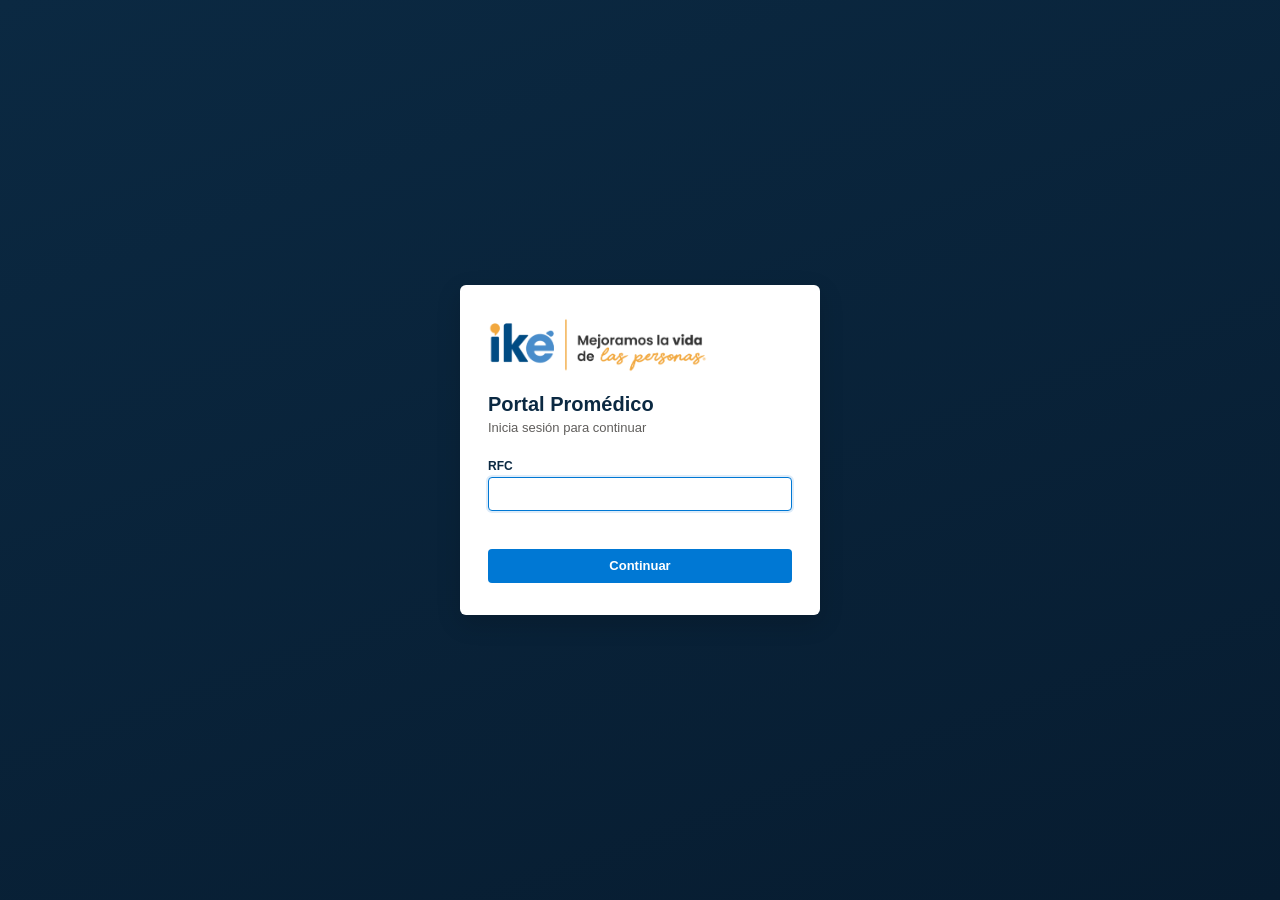
==== frontend/index.html @ 00277cbf "Merge remote-tracking branch 'origin/cuentas-color' into dir-medicos # Conflicts: #	app/main.py" ====
<!DOCTYPE html>
<html lang="es">
<head>
<meta charset="UTF-8">
<meta name="viewport" content="width=device-width, initial-scale=1.0">
<title>Portal Promédico</title>
<link rel="icon" type="image/png" href="img/favicon.png">
<!-- Font Awesome (vía CDN, con Subresource Integrity): algunos textos que
     trae Core (ej. dbo.sp_S2_Seguimiento, apartado "Seguimiento" de
     Seguimiento de expedientes) incluyen íconos con clases como
     "far fa-address-card" -- sin esta librería esos íconos saldrían vacíos.
     Se sanitizan antes de insertarse (ver frontend/js/core/formato.js:
     sanitizarHtmlSeguimiento), así que solo se renderiza HTML de puro
     formato visual, nunca scripts ni atributos de evento. -->
<link rel="stylesheet" href="https://cdnjs.cloudflare.com/ajax/libs/font-awesome/6.5.2/css/all.min.css"
      integrity="sha512-SnH5WK+bZxgPHs44uWIX+LLJAJ9/2PkPKZ5QiAj6Ta86w+fsb2TkcmfRyVX3pBnMFcV7oQPJkl9QevSCWr3W6A=="
      crossorigin="anonymous" referrerpolicy="no-referrer">
<link rel="stylesheet" href="css/base.css">
<link rel="stylesheet" href="css/layout.css">
<link rel="stylesheet" href="css/componentes.css">
<link rel="stylesheet" href="css/directorio.css">
</head>
<body>
<!--
  Marco del portal. El contenido de cada pantalla NO vive aquí: lo pinta su
  propio módulo en js/pantallas/ (ver js/app.js). Este archivo solo tiene
  el contenedor del login, el menú lateral y la barra superior.
-->

<!-- ======================= LOGIN (lo llena js/pantallas/login.js) ======================= -->
<div id="view-login"></div>

<!-- ======================= APP ======================= -->
<div id="view-app" class="hidden">
  <div class="sidebar">
    <div class="sidebar-brand">
      <img src="img/logo-ike-blanco.png" alt="IKE" class="sidebar-logo">
      Portal Promédico<small>Panel de gestión</small>
    </div>
    <div class="nav-item" data-pantalla="expedientes">
      <svg viewBox="0 0 24 24" fill="none" stroke="currentColor" stroke-width="2" stroke-linecap="round" stroke-linejoin="round"><path d="M9 3H5a2 2 0 0 0-2 2v14a2 2 0 0 0 2 2h14a2 2 0 0 0 2-2v-4"/><path d="M9 3v6h6"/><path d="M9 3l11 11"/></svg>
      Expedientes
    </div>
    <div class="nav-item" data-pantalla="pago-anticipado">
      <svg viewBox="0 0 24 24" fill="none" stroke="currentColor" stroke-width="2" stroke-linecap="round" stroke-linejoin="round"><rect x="1" y="4" width="22" height="16" rx="2"/><line x1="1" y1="10" x2="23" y2="10"/></svg>
      Expedientes PA
    </div>
    <div class="nav-item" data-pantalla="seguimiento">
      <svg viewBox="0 0 24 24" fill="none" stroke="currentColor" stroke-width="2" stroke-linecap="round" stroke-linejoin="round"><circle cx="11" cy="11" r="7"/><path d="M21 21l-4.3-4.3"/></svg>
      Seguimiento de expedientes
    </div>
    <div class="nav-grupo" data-subitems="directorio-proveedores,directorio-proveedores-carga">
      <div class="nav-item nav-item-grupo">
        <svg viewBox="0 0 24 24" fill="none" stroke="currentColor" stroke-width="2" stroke-linecap="round" stroke-linejoin="round"><path d="M21 10c0 7-9 13-9 13s-9-6-9-13a9 9 0 0 1 18 0z"/><circle cx="12" cy="10" r="3"/></svg>
        Directorio de Proveedores
      </div>
      <div class="nav-item nav-subitem" data-pantalla="directorio-proveedores">Proveedores</div>
      <div class="nav-item nav-subitem" data-pantalla="directorio-proveedores-carga">Carga catálogo proveedores Core</div>
    </div>
    <div class="nav-item" data-pantalla="configuracion">
      <svg viewBox="0 0 24 24" fill="none" stroke="currentColor" stroke-width="2" stroke-linecap="round" stroke-linejoin="round"><circle cx="12" cy="12" r="3"/><path d="M19.4 15a1.65 1.65 0 0 0 .33 1.82l.06.06a2 2 0 1 1-2.83 2.83l-.06-.06a1.65 1.65 0 0 0-1.82-.33 1.65 1.65 0 0 0-1 1.51V21a2 2 0 0 1-4 0v-.09A1.65 1.65 0 0 0 9 19.4a1.65 1.65 0 0 0-1.82.33l-.06.06a2 2 0 1 1-2.83-2.83l.06-.06A1.65 1.65 0 0 0 4.6 15a1.65 1.65 0 0 0-1.51-1H3a2 2 0 0 1 0-4h.09A1.65 1.65 0 0 0 4.6 9a1.65 1.65 0 0 0-.33-1.82l-.06-.06A2 2 0 1 1 7.04 4.29l.06.06A1.65 1.65 0 0 0 9 4.6a1.65 1.65 0 0 0 1-1.51V3a2 2 0 0 1 4 0v.09a1.65 1.65 0 0 0 1 1.51 1.65 1.65 0 0 0 1.82-.33l.06-.06a2 2 0 1 1 2.83 2.83l-.06.06A1.65 1.65 0 0 0 19.4 9a1.65 1.65 0 0 0 1.51 1H21a2 2 0 0 1 0 4h-.09a1.65 1.65 0 0 0-1.51 1z"/></svg>
      Configuración Cuentas
    </div>
    <div class="nav-item" data-pantalla="accesos">
      <svg viewBox="0 0 24 24" fill="none" stroke="currentColor" stroke-width="2" stroke-linecap="round" stroke-linejoin="round"><path d="M16 21v-2a4 4 0 0 0-4-4H6a4 4 0 0 0-4 4v2"/><circle cx="9" cy="7" r="4"/><path d="M22 21v-2a4 4 0 0 0-3-3.87"/><path d="M16 3.13a4 4 0 0 1 0 7.75"/></svg>
      Usuarios y Accesos
    </div>
    <div class="nav-item" data-pantalla="colores-cuentas">
      <svg viewBox="0 0 24 24" fill="none" stroke="currentColor" stroke-width="2" stroke-linecap="round" stroke-linejoin="round"><path d="M12 2.7l5.7 5.7a8 8 0 1 1-11.4 0z"/></svg>
      Colores de Cuentas
    </div>
    <div class="nav-item" data-pantalla="historial-correos">
      <svg viewBox="0 0 24 24" fill="none" stroke="currentColor" stroke-width="2" stroke-linecap="round" stroke-linejoin="round"><path d="M4 4h16v16H4z"/><path d="M22 6l-10 7L2 6"/></svg>
      Historial de Correos
    </div>
    <div class="nav-spacer"></div>
    <div class="nav-user" id="nav-user"></div>
    <div class="nav-item" id="nav-salir">
      <svg viewBox="0 0 24 24" fill="none" stroke="currentColor" stroke-width="2" stroke-linecap="round" stroke-linejoin="round"><path d="M9 21H5a2 2 0 0 1-2-2V5a2 2 0 0 1 2-2h4"/><path d="M16 17l5-5-5-5"/><path d="M21 12H9"/></svg>
      Salir
    </div>
  </div>

  <div class="main">
    <div class="topbar">
      <h1 id="topbar-title">Expedientes</h1>
      <div class="crumbs" id="topbar-crumbs">Inicio &nbsp;›&nbsp; <b>Expedientes</b></div>
    </div>

    <!-- Aquí app.js monta una <div class="screen"> por cada pantalla. -->
    <div class="content" id="contenido"></div>
  </div>
</div>

<div id="toast-container"></div>
<div id="alerta-flotante-container" aria-live="polite"></div>

<script type="module" src="js/app.js"></script>
</body>
</html>
---- frontend/css/base.css ----
/* Base: variables de color, tipografía, campos, botones, toasts y utilidades.
   Lo usan todas las pantallas. */
:root{
  --navy: #0B2942;
  --navy-dark: #071C30;
  --navy-light: #14395A;
  --blue: #0078D4;
  --blue-dark: #005A9E;
  --blue-light: #DEECF9;

  --gray-bg: #F3F2F1;
  --gray-border: #E1DFDD;
  --gray-mid: #C8C6C4;

  --teal: #005E54;
  --teal-bg: #DCF4F1;

  --green: #107C10;
  --green-bg: #DFF6DD;
  --amber: #CA5010;
  --amber-bg: #FDE7D9;
  --red: #D13438;
  --red-bg: #FDE7E9;
  --purple: #5C2D91;
  --purple-bg: #EDE7F6;

  /* Semáforo del Expediente (distinto del badge de Estado) -- 4 colores
     propios para no confundirlos con los de --amber/--green de arriba. */
  --sem-verde: #107C10;
  --sem-amarillo: #F2C811;
  --sem-amarillo-bg: #FFF4CE;
  --sem-naranja: #F2641A;
  --sem-naranja-bg: #FDE7D9;
  --sem-rojo: #D13438;
  --sem-rojo-bg: #FDE7E9;

  /* Tonos suaves para distinguir secciones (encabezado y borde de tarjetas).
     Derivados de la misma paleta: azul, verde azulado, morado, ámbar, verde. */
  --tono-azul: #EEF4FB;        --tono-azul-borde: #CFE0F2;
  --tono-verdeazul: #EAF6F4;   --tono-verdeazul-borde: #C6E6E0;
  --tono-morado: #F4F0FA;      --tono-morado-borde: #DCD2EE;
  --tono-ambar: #FDF4EC;       --tono-ambar-borde: #F2D8C3;
  --tono-verde: #EDF7EC;       --tono-verde-borde: #CBE6C8;

  --white: #FFFFFF;
  --text-secondary: #605E5C;
  --radius: 6px;
  --shadow-sm: 0 1px 2px rgba(0,0,0,.08);
  --shadow-md: 0 2px 8px rgba(0,0,0,.10);
  --shadow-lg: 0 8px 24px rgba(0,0,0,.16);
}
*{box-sizing:border-box;}
body{
  margin:0;
  font-family:"Segoe UI",-apple-system,BlinkMacSystemFont,"Helvetica Neue",Arial,sans-serif;
  background:var(--gray-bg);
  color:#201F1E;
}
.hidden{display:none !important;}
.hidden-perfil{display:none !important;}

.field{margin-bottom:16px;}
.field label{display:block;font-size:12px;font-weight:600;color:var(--navy);margin-bottom:4px;}
.field input, .field select, .field textarea{
  width:100%;height:34px;border:1px solid var(--gray-mid);border-radius:4px;
  padding:0 10px;font-family:inherit;font-size:13px;background:var(--white);
}
.field textarea{height:auto;padding:8px 10px;resize:vertical;}
.field input:focus, .field select:focus, .field textarea:focus{
  outline:none;border-color:var(--blue);box-shadow:0 0 0 2px var(--blue-light);
}
.field input:disabled, .field select:disabled, .field textarea:disabled{background:var(--gray-bg);color:var(--text-secondary);cursor:not-allowed;}
.btn{
  height:34px;padding:0 16px;border:none;border-radius:4px;font-size:13px;font-weight:600;
  cursor:pointer;font-family:inherit;
}
.btn-primary{background:var(--blue);color:#fff;}
.btn-primary:hover{background:var(--blue-dark);}
.btn-primary:disabled{background:var(--gray-mid);cursor:not-allowed;}
.btn-secondary{background:var(--white);color:var(--navy);border:1px solid var(--gray-mid);}
.btn-secondary:hover{background:var(--gray-bg);}
.btn-danger{background:var(--white);color:var(--red);border:1px solid var(--red);}
.btn-danger:hover{background:var(--red-bg);}
.btn-block{width:100%;}

/* ---------- TOAST ---------- */
#toast-container{position:fixed;bottom:20px;right:20px;display:flex;flex-direction:column;gap:8px;z-index:1000;}
.toast{
  background:var(--navy);color:#fff;padding:10px 16px;border-radius:4px;font-size:13px;
  box-shadow:var(--shadow-md);min-width:220px;
}
.toast.error{background:var(--red);}
.toast.success{background:var(--green);}

/* ---------- ALERTA FLOTANTE (esquina superior derecha) ----------
   Distinta del toast: es para avisos puntuales que además llevan sonido
   (ej. "el proveedor respondió"), no para mensajes genéricos de la app. */
#alerta-flotante-container{position:fixed;top:20px;right:20px;display:flex;flex-direction:column;gap:8px;z-index:1100;max-width:460px;}
.alerta-flotante{
  display:flex;align-items:flex-start;gap:10px;background:var(--white);color:var(--navy);
  padding:12px 16px;border-radius:var(--radius);border:1px solid var(--gray-border);
  box-shadow:var(--shadow-md);font-size:13px;
  animation:alerta-flotante-entrada .25s ease-out;
  cursor:grab;touch-action:none;
}
.alerta-flotante.alerta-flotante-arrastrando{cursor:grabbing;}
.alerta-flotante a,.alerta-flotante button{cursor:pointer;}
.alerta-flotante-icono{font-size:16px;line-height:1;flex-shrink:0;}
.alerta-flotante-texto{flex:1;min-width:0;}
.alerta-flotante-link{color:var(--blue);text-decoration:none;font-weight:600;}
.alerta-flotante-link:hover{text-decoration:underline;}
.alerta-flotante-colapsar{background:none;border:none;color:inherit;font-size:12px;line-height:1;padding:2px 2px;flex-shrink:0;opacity:.7;}
.alerta-flotante-colapsar:hover{opacity:1;}
/* Contraída: se queda solo el título (primera línea del texto), oculta el
   detalle -- pensado como alternativa a moverla cuando estorbe. */
.alerta-flotante.alerta-flotante-colapsada .alerta-flotante-lista{display:none;}
.alerta-flotante.alerta-flotante-salida{animation:alerta-flotante-salida .3s ease-in forwards;}
/* Lista de expedientes acumulados (ej. "el proveedor respondió" -- se van
   agregando hasta que Cabina revisa cada uno, ver reconciliarRespuestasPendientes
   en pantallas/expedientes.js). Tabla compacta de 5 columnas (Expediente,
   Paciente, Subservicio, Entidad, Municipio) -- letra chica pero legible,
   cada dato recortado con "..." en vez de amontonarse o partirse en varias
   líneas. Máximo ~5 filas visibles, de ahí para arriba scroll dentro de la
   misma alerta en vez de que crezca sin límite. */
.alerta-flotante-lista{
  display:grid;grid-template-columns:minmax(52px,.7fr) minmax(80px,1.3fr) minmax(80px,1.2fr) minmax(62px,.9fr) minmax(62px,.9fr);
  column-gap:10px;row-gap:5px;margin:6px 0 0;padding:0;font-size:11px;max-height:170px;overflow-y:auto;
}
.alerta-flotante-fila{display:contents;}
.alerta-flotante-fila > *{overflow:hidden;text-overflow:ellipsis;white-space:nowrap;}
.alerta-flotante-detalle{color:var(--text-secondary);}
.alerta-flotante-paciente{color:var(--text-secondary);}
/* Fila de encabezados (Expediente / Paciente / Subservicio / Entidad /
   Municipio), siempre fija como primera fila -- no es un expediente, por
   eso no lleva liga ni se cuenta en el total. Fija arriba al hacer scroll
   por más de 5 pendientes -- el fondo debe repetir el de la alerta para no
   dejar ver lo que pasa debajo. */
.alerta-flotante-encabezado > *{
  font-weight:600;font-size:10px;text-transform:uppercase;letter-spacing:.02em;
  color:var(--text-secondary);border-bottom:1px solid var(--gray-border);padding-bottom:4px;
  position:sticky;top:-1px;background:var(--white);z-index:1;
}
.alerta-flotante.proveedor-respondio .alerta-flotante-encabezado > *{background:var(--sem-naranja-bg);}
/* Naranja para diferenciarla de otros tipos de alerta flotante que pueda
   haber a futuro -- ej. "el proveedor respondió un expediente". */
.alerta-flotante.proveedor-respondio{
  background:var(--sem-naranja-bg);border-color:var(--sem-naranja);border-left:4px solid var(--sem-naranja);
}
.alerta-flotante.proveedor-respondio .alerta-flotante-icono{color:var(--sem-naranja);}
@keyframes alerta-flotante-entrada{from{opacity:0;transform:translateY(-8px);}to{opacity:1;transform:translateY(0);}}
@keyframes alerta-flotante-salida{from{opacity:1;}to{opacity:0;transform:translateY(-8px);}}

.spinner-row{padding:24px;text-align:center;color:var(--text-secondary);font-size:13px;}
---- frontend/css/layout.css ----
/* Layout: pantalla de login y el marco de la app (menú lateral, barra
   superior, contenedor de pantallas). */

/* ---------- LOGIN ---------- */
#view-login{
  min-height:100vh;
  display:flex;align-items:center;justify-content:center;
  background:linear-gradient(160deg, var(--navy) 0%, var(--navy-dark) 100%);
}
.login-card{
  width:360px;background:var(--white);border-radius:var(--radius);
  box-shadow:var(--shadow-lg);padding:32px 28px;
}
/* Logo de IKE con lema (versión a color, sobre la tarjeta blanca). */
.login-logo{display:block;width:220px;max-width:100%;height:auto;margin:0 0 20px;}
.login-card h1{font-size:20px;margin:0 0 4px;color:var(--navy);}
.login-card p.subtitle{margin:0 0 24px;color:var(--text-secondary);font-size:13px;}
.password-wrap{position:relative;}
.password-wrap input{padding-right:36px;}
.password-toggle{
  position:absolute;right:5px;top:50%;transform:translateY(-50%);
  background:none;border:none;cursor:pointer;color:var(--text-secondary);
  display:flex;align-items:center;justify-content:center;width:26px;height:26px;border-radius:4px;
}
.password-toggle:hover{background:var(--gray-bg);color:var(--navy);}
.password-toggle svg{width:16px;height:16px;}
/* Liga pequeña bajo el RFC ("Cambiar RFC"). */
.login-link{font-size:12px;color:var(--blue);cursor:pointer;text-decoration:none;display:inline-block;margin-top:4px;}
.login-error{
  color:var(--red);font-size:12px;margin:-8px 0 16px;min-height:14px;
}

/* ---------- APP SHELL ---------- */
#view-app{display:flex;height:100vh;overflow:hidden;}
.sidebar{
  width:220px;flex-shrink:0;height:100vh;overflow-y:auto;
  background:linear-gradient(180deg,var(--navy) 0%, var(--navy-dark) 100%);
  color:#fff;display:flex;flex-direction:column;
}
.sidebar-brand{padding:18px 16px;font-weight:700;font-size:15px;border-bottom:1px solid rgba(255,255,255,.12);flex-shrink:0;}
.sidebar-brand small{display:block;font-weight:400;font-size:11px;opacity:.7;margin-top:2px;}
/* Marca de IKE en blanco (sobre el azul marino del menú). */
.sidebar-logo{display:block;height:32px;width:auto;margin-bottom:10px;}
.nav-item{
  display:flex;align-items:center;gap:10px;padding:12px 16px;font-size:13px;
  color:rgba(255,255,255,.85);cursor:pointer;border-left:3px solid transparent;
}
.nav-item svg{width:16px;height:16px;flex-shrink:0;opacity:.9;}
.nav-item:hover{background:rgba(255,255,255,.06);}
.nav-item.active{background:rgba(255,255,255,.10);border-left:3px solid var(--blue);color:#fff;font-weight:600;}
.nav-spacer{flex:1;}
/* Grupo del menú con sub-opciones (ej. "Directorio de Proveedores" ->
   Proveedores / Carga catálogo proveedores Core). El encabezado del grupo
   no navega a ninguna pantalla (no tiene data-pantalla) -- solo agrupa. */
.nav-item-grupo{cursor:default;opacity:.75;font-size:11.5px;text-transform:uppercase;letter-spacing:.03em;padding-bottom:6px;}
.nav-item-grupo:hover{background:transparent;}
.nav-subitem{padding-left:30px;font-size:12.5px;}
.nav-user{padding:10px 16px;font-size:11px;opacity:.75;border-top:1px solid rgba(255,255,255,.12);flex-shrink:0;}

.main{flex:1;display:flex;flex-direction:column;min-width:0;background:var(--gray-bg);height:100vh;overflow:hidden;}
.topbar{
  height:56px;background:var(--white);border-bottom:1px solid var(--gray-border);
  display:flex;align-items:center;justify-content:space-between;padding:0 20px;flex-shrink:0;
}
.topbar h1{font-size:16px;font-weight:600;margin:0;color:var(--navy);}
.crumbs{font-size:12px;color:var(--text-secondary);}
.crumbs b{color:var(--navy);}
.content{padding:20px;overflow-y:auto;flex:1;min-height:0;}
.screen{display:none;}
.screen.active{display:block;}

@media (max-width:720px){
  #view-app{flex-direction:column;height:auto;min-height:100vh;overflow:visible;}
  .sidebar{width:100%;height:auto;flex-direction:row;align-items:center;overflow-x:auto;overflow-y:visible;}
  .sidebar-brand{flex-shrink:0;border-bottom:none;border-right:1px solid rgba(255,255,255,.12);white-space:nowrap;}
  .nav-item{flex-shrink:0;border-left:none;border-bottom:3px solid transparent;}
  .nav-item.active{border-left:none;border-bottom:3px solid var(--blue);}
  .nav-spacer{display:none;}
  .nav-user{display:none;}
  .main{height:auto;overflow:visible;}
  .content{overflow-y:visible;}
}
---- frontend/css/componentes.css ----
/* Componentes reutilizables: tarjetas, KPIs, filtros, multiselect,
   tablas, paginador, badges, modales y elementos de las pantallas. */

/* ---------- CARDS / KPIs ---------- */
.card{
  background:var(--white);border:1px solid var(--gray-border);border-radius:var(--radius);
  box-shadow:var(--shadow-sm);margin-bottom:16px;
}
.card-header{
  padding:14px 18px;border-bottom:1px solid var(--tono-azul-borde);display:flex;justify-content:space-between;align-items:center;gap:12px;
  /* Encabezado con tono suave para que cada sección se distinga del fondo.
     Por default azul; cada tarjeta puede elegir otro con .tono-* (abajo). */
  background:var(--tono-azul);border-radius:var(--radius) var(--radius) 0 0;
}
.card-header h2{font-size:14px;margin:0;font-weight:600;color:var(--navy);}
.card-body{padding:16px 18px;}

/* Tono de cada tarjeta: colorea su borde y su encabezado. En pantallas con
   dos tarjetas se alternan azul (formularios/filtros) y verde azulado
   (resultados/listas); en Seguimiento cada sección lleva el suyo. */
.card.tono-azul{border-color:var(--tono-azul-borde);}
.card.tono-azul > .card-header{background:var(--tono-azul);border-bottom-color:var(--tono-azul-borde);}
.card.tono-verdeazul{border-color:var(--tono-verdeazul-borde);}
.card.tono-verdeazul > .card-header{background:var(--tono-verdeazul);border-bottom-color:var(--tono-verdeazul-borde);}
.card.tono-morado{border-color:var(--tono-morado-borde);}
.card.tono-morado > .card-header{background:var(--tono-morado);border-bottom-color:var(--tono-morado-borde);}
.card.tono-ambar{border-color:var(--tono-ambar-borde);}
.card.tono-ambar > .card-header{background:var(--tono-ambar);border-bottom-color:var(--tono-ambar-borde);}
.card.tono-verde{border-color:var(--tono-verde-borde);}
.card.tono-verde > .card-header{background:var(--tono-verde);border-bottom-color:var(--tono-verde-borde);}
/* Cuerpo de la tarjeta con fondo azul, el mismo de los renglones alternos
   de la tabla (ej. "Información General" en Seguimiento). */
.card.fondo-azul > .card-body{background:var(--blue-light);border-radius:0 0 var(--radius) var(--radius);}

.notif-banner{
  display:flex;align-items:center;gap:10px;background:var(--amber-bg);color:var(--amber);
  border:1px solid var(--amber);border-radius:var(--radius);padding:10px 14px;margin-bottom:16px;font-size:13px;
}
.notif-banner svg{width:18px;height:18px;flex-shrink:0;}
.notif-banner.notif-success{background:var(--green-bg);color:var(--green);border-color:var(--green);font-weight:600;}
.notif-close{
  margin-left:auto;background:none;border:none;color:var(--amber);cursor:pointer;font-size:14px;font-weight:700;
}

.kpi-row{display:grid;grid-template-columns:repeat(auto-fit, minmax(200px, 1fr));gap:14px;margin-bottom:20px;}
.kpi-card{
  background:var(--white);border:1px solid var(--gray-border);border-radius:10px;
  padding:16px;box-shadow:var(--shadow-sm);display:flex;align-items:center;gap:14px;
  transition:box-shadow .15s ease, transform .15s ease;
}
.kpi-card:hover{box-shadow:var(--shadow-md);transform:translateY(-1px);}
.kpi-card.kpi-clickable{cursor:pointer;}
.kpi-card.kpi-clickable.kpi-activo{border-color:var(--blue);box-shadow:0 0 0 2px var(--blue-light);}
.kpi-icon{
  width:44px;height:44px;border-radius:10px;flex-shrink:0;
  display:flex;align-items:center;justify-content:center;
}
.kpi-icon svg{width:22px;height:22px;}
.kpi-total .kpi-icon{background:var(--blue-light);color:var(--blue-dark);}
.kpi-proceso .kpi-icon{background:var(--amber-bg);color:var(--amber);}
.kpi-seguimiento .kpi-icon{background:var(--purple-bg);color:var(--purple);}
.kpi-cita .kpi-icon{background:var(--teal-bg);color:var(--teal);}
/* "Seguimiento de Cita" se ve igual sin importar el perfil: mismo color y
   mismo ícono de calendario que la tarjeta de Cabina (ver aplicarEtiquetasKPI). */
.kpi-card.kpi-estilo-cita .kpi-icon{background:var(--teal-bg);color:var(--teal);}
.kpi-info{min-width:0;}
.kpi-value{font-size:24px;font-weight:700;color:var(--navy);line-height:1.15;}
.kpi-label{font-size:11.5px;color:var(--text-secondary);margin-top:2px;white-space:nowrap;overflow:hidden;text-overflow:ellipsis;}

@media (max-width:480px){ .kpi-row{grid-template-columns:1fr;} }

/* ---------- FILTERS ---------- */
.filters-grid{display:grid;grid-template-columns:repeat(auto-fit, minmax(150px, 1fr));gap:12px;align-items:end;}
.filters-actions{display:flex;gap:8px;margin-top:12px;}
.field-wide{grid-column:span 2;min-width:320px;}
@media (max-width:480px){ .field-wide{min-width:0;grid-column:1 / -1;} }

/* ---------- DROPDOWN MULTISELECT (Cuenta) ---------- */
.ms-dropdown{position:relative;}
.ms-toggle{
  width:100%;height:34px;border:1px solid var(--gray-mid);border-radius:4px;
  background:var(--white);padding:0 10px;font-family:inherit;font-size:13px;color:#201F1E;
  display:flex;align-items:center;justify-content:space-between;gap:8px;cursor:pointer;text-align:left;
}
.ms-toggle:hover{border-color:var(--gray-border);}
.ms-toggle.open{border-color:var(--blue);box-shadow:0 0 0 2px var(--blue-light);}
.ms-toggle span{overflow:hidden;text-overflow:ellipsis;white-space:nowrap;}
.ms-chevron{width:12px;height:12px;flex-shrink:0;color:var(--text-secondary);transition:transform .15s ease;}
.ms-toggle.open .ms-chevron{transform:rotate(180deg);}
.ms-panel{
  position:absolute;top:38px;left:0;right:0;background:var(--white);
  border:1px solid var(--gray-mid);border-radius:4px;box-shadow:var(--shadow-md);
  z-index:20;overflow:hidden;
}
.ms-search{padding:8px;border-bottom:1px solid var(--gray-border);}
.ms-search input{
  width:100%;height:30px;border:1px solid var(--gray-mid);border-radius:4px;
  padding:0 8px;font-family:inherit;font-size:12.5px;
}
.ms-actions{display:flex;justify-content:space-between;padding:6px 10px;border-bottom:1px solid var(--gray-border);}
.ms-link{background:none;border:none;color:var(--blue);font-size:11.5px;font-weight:600;cursor:pointer;padding:2px;}
.ms-link:hover{text-decoration:underline;}
.ms-options{max-height:180px;overflow-y:auto;}
.ms-option{
  display:flex;align-items:center;gap:8px;padding:7px 10px;font-size:12.5px;cursor:pointer;
}
.ms-option:hover{background:var(--blue-light);}
.ms-option input[type="checkbox"]{
  width:14px;height:14px;min-height:14px;padding:0;margin:0;flex-shrink:0;
  border:1px solid var(--gray-mid);border-radius:3px;accent-color:var(--blue);
}
.ms-option span{overflow:hidden;text-overflow:ellipsis;white-space:nowrap;}
.ms-empty{padding:14px;text-align:center;color:var(--text-secondary);font-size:12.5px;}

/* ---------- TABLE ---------- */
.table-wrap{overflow-x:auto;}
/* .table-wrap ya es, sin querer, un contenedor con scroll vertical propio:
   con overflow-x:auto y overflow-y en su default (visible), el navegador
   calcula overflow-y como "auto" también (regla del spec de CSS) -- por
   eso el encabezado "sticky" se anclaba a esa caja invisible y nunca se
   veía fijo contra .content. Aquí se vuelve explícito (altura acotada +
   scroll propio), así el encabezado sí tiene contra qué pegarse. */
.table-wrap-listado{max-height:60vh;overflow-y:auto;}
table{width:100%;border-collapse:collapse;font-size:12.5px;}
thead th{
  text-align:left;padding:10px 12px;background:var(--gray-bg);color:var(--navy);
  font-weight:600;border-bottom:1px solid var(--gray-border);white-space:nowrap;
}
tbody td{padding:9px 12px;border-bottom:1px solid var(--gray-border);white-space:nowrap;}
tbody tr:hover{background:#FAFAFA;}
.link-expediente{color:var(--blue);text-decoration:none;font-weight:600;}
.link-expediente:hover{text-decoration:underline;}
.muted{color:var(--text-secondary);}
.empty{text-align:center;color:var(--text-secondary);padding:24px !important;}
.dot{display:inline-block;width:8px;height:8px;border-radius:50%;margin-right:6px;}

/* Encabezado fijo al hacer scroll vertical (el contenedor que realmente
   scrollea es .content, no la ventana -- position:sticky se ancla solo a
   eso). z-index por encima de las filas del cuerpo (incluidas las columnas
   fijas de abajo) para que el encabezado nunca quede debajo. */
.tabla-expedientes{table-layout:fixed;}
/* Anchos fijos (ver COLUMNAS en tabla-expedientes.js): lo que no cabe se corta con "…". */
.tabla-expedientes th,
.tabla-expedientes td{overflow:hidden;text-overflow:ellipsis;}
.tabla-expedientes thead th{position:sticky;top:0;z-index:3;}

/* Franjas alternadas (zebra) en renglones pares -- azul pastel del mismo
   sistema de color (--blue-light, el de los focus rings/KPIs), tenue a
   propósito para no afectar la lectura. El hover (abajo y arriba) debe
   seguir ganándole a la franja, por eso este bloque va ANTES de los
   .col-frozen con hover -- en un empate de especificidad gana el último
   en el archivo. */
.tabla-expedientes tbody tr:nth-child(even){background:var(--blue-light);}
.tabla-expedientes tbody tr:hover{background:#FAFAFA;}

/* Columnas fijas al hacer scroll horizontal (Fecha Apertura, Expediente, Cuenta, Servicio, Subservicio) */
.tabla-expedientes th.col-frozen,
.tabla-expedientes td.col-frozen{position:sticky;z-index:1;background:var(--white);}
.tabla-expedientes thead th.col-frozen{background:var(--gray-bg);z-index:4;}
.tabla-expedientes tbody tr:nth-child(even) td.col-frozen{background:var(--blue-light);}
.tabla-expedientes tbody tr:hover td.col-frozen{background:#FAFAFA;}
.tabla-expedientes .col-frozen-last{border-right:2px solid var(--gray-border);}

/* Paginador */
.pager{display:flex;align-items:center;justify-content:space-between;padding:12px 16px;gap:12px;flex-wrap:wrap;}
.pager-info{font-size:12px;color:var(--text-secondary);}
.pager-controls{display:flex;align-items:center;gap:10px;}
.pager-controls .pager-page{font-size:12.5px;color:var(--navy);font-weight:600;}
.pager-controls button:disabled{opacity:.5;cursor:not-allowed;}
/* Ventana de hasta 3 números de página (ver ventanaDePaginas en
   componentes/paginador.js) para saltar directo a una página cercana,
   además del texto "Página X de Y" y Anterior/Siguiente de siempre. */
.pager-numeros{display:flex;gap:4px;}
.pager-numero{
  min-width:28px;height:28px;padding:0 6px;border-radius:var(--radius);border:1px solid var(--gray-border);
  background:var(--white);color:var(--blue);font-size:12.5px;font-weight:600;cursor:pointer;
}
.pager-numero:hover{border-color:var(--blue);}
.pager-numero.activo{background:var(--blue);border-color:var(--blue);color:var(--white);cursor:default;}

.badge{
  display:inline-block;padding:2px 10px;border-radius:10px;font-size:11px;font-weight:600;
}
.badge.pendiente{background:var(--amber-bg);color:var(--amber);}
.badge.espera{background:var(--teal-bg);color:var(--teal);}
.badge.seguimiento{background:var(--blue-light);color:var(--blue-dark);}
.badge.programado{background:var(--purple-bg);color:var(--purple);}
.badge.perfil-1{background:var(--purple-bg);color:var(--purple);}
.badge.perfil-2{background:var(--blue-light);color:var(--blue-dark);}
.badge.perfil-3{background:var(--teal-bg);color:var(--teal);}
.badge.activo{background:var(--green-bg);color:var(--green);}
.badge.inactivo{background:var(--red-bg);color:var(--red);}

/* Semáforo del Expediente (columna "⏱" de la tabla) -- distinto del badge
   de Estado. Un punto de color; el significado completo va en
   .semaforo-leyenda, no en cada celda. */
.semaforo-punto{
  display:inline-block;width:12px;height:12px;border-radius:50%;
  background:var(--gray-mid);
}
.semaforo-punto.verde{background:var(--sem-verde);}
.semaforo-punto.amarillo{background:var(--sem-amarillo);}
.semaforo-punto.naranja{background:var(--sem-naranja);}
.semaforo-punto.rojo{background:var(--sem-rojo);}

/* Leyenda del semáforo: plegable (<details>) con una fila por tipo de
   tiempo y una columna por color -- así el mismo color queda alineado en
   las tres filas. */
.semaforo-panel{
  padding:10px 18px 12px;background:var(--gray-bg);
  border-bottom:1px solid var(--gray-border);font-size:12px;color:var(--text-secondary);
}
/* Barra de contadores/filtro por color */
.semaforo-filtro{display:flex;flex-wrap:wrap;align-items:center;gap:8px;margin-bottom:10px;}
.semaforo-filtro-titulo{font-weight:600;color:var(--navy);font-size:12.5px;margin-right:4px;}
.semaforo-btn{
  display:inline-flex;align-items:center;gap:7px;height:28px;padding:0 12px;cursor:pointer;
  background:var(--white);border:1px solid var(--gray-border);border-radius:14px;
  color:var(--navy);font-family:inherit;font-size:12px;font-weight:600;
}
.semaforo-btn b{
  min-width:20px;padding:1px 6px;border-radius:9px;background:var(--gray-bg);
  color:var(--navy);font-size:11.5px;text-align:center;
}
.semaforo-btn .semaforo-punto{width:10px;height:10px;}
.semaforo-btn:hover{border-color:var(--blue);}
.semaforo-btn.activo{border-color:var(--blue);background:var(--blue-light);box-shadow:0 0 0 2px var(--blue-light);}
.semaforo-btn.activo b{background:var(--white);}
.btn-link-semaforo{
  background:none;border:none;color:var(--blue);font-family:inherit;font-size:12px;
  font-weight:600;cursor:pointer;padding:2px 4px;
}
.btn-link-semaforo:hover{text-decoration:underline;}
/* Celda de la tabla: punto + tiempo transcurrido */
.semaforo-celda{display:inline-flex;align-items:center;gap:7px;}
.semaforo-tiempo{font-size:11.5px;color:var(--text-secondary);}
.semaforo-leyenda{margin:0;padding:0;}
.semaforo-leyenda > summary{
  cursor:pointer;font-weight:600;color:var(--navy);font-size:12.5px;
  list-style:none;display:flex;align-items:center;gap:8px;user-select:none;
}
.semaforo-leyenda > summary::-webkit-details-marker{display:none;}
.semaforo-leyenda > summary::after{
  content:"";width:7px;height:7px;margin-left:2px;
  border-right:2px solid var(--text-secondary);border-bottom:2px solid var(--text-secondary);
  transform:rotate(45deg) translateY(-2px);transition:transform .15s ease;
}
.semaforo-leyenda[open] > summary::after{transform:rotate(-135deg) translateY(-1px);}
.semaforo-grid{
  display:grid;grid-template-columns:170px repeat(4,max-content);
  gap:8px 14px;align-items:center;margin-top:10px;
}
/* Agrupa las filas "sin escalar" para poder ocultarlas por perfil sin romper la cuadrícula. */
.semaforo-fila{display:contents;}
.semaforo-grupo{display:flex;flex-direction:column;line-height:1.25;}
.semaforo-grupo strong{color:var(--navy);font-weight:600;font-size:12px;}
.semaforo-grupo span{font-size:11px;}
.semaforo-chip{
  display:inline-flex;align-items:center;gap:7px;height:26px;padding:0 10px;
  background:var(--white);border:1px solid var(--gray-border);border-radius:13px;
  color:var(--navy);font-weight:600;font-size:11.5px;white-space:nowrap;width:fit-content;
}
.semaforo-chip .semaforo-punto{width:10px;height:10px;flex-shrink:0;}
@media (max-width:900px){
  .semaforo-grid{grid-template-columns:repeat(2,max-content);}
  .semaforo-grupo{grid-column:1 / -1;margin-top:6px;}
  .semaforo-vacio{display:none;}
}

/* ---------- SEGUIMIENTO ---------- */
.info-grid{display:grid;grid-template-columns:repeat(3,1fr);gap:14px;}
.info-item label{display:block;font-size:11px;color:var(--text-secondary);margin-bottom:3px;}
.info-item .value{font-size:13px;font-weight:600;color:var(--navy);}
.char-counter{font-size:11px;color:var(--text-secondary);text-align:right;margin-top:4px;}
.char-counter.limit{color:var(--red);font-weight:600;}
/* Casilla con tono según su estado (ej. "¿Es un expediente de pago
   anticipado?"): sin marcar en morado (como "Comentarios del Coordinador")
   y marcada en verde azulado (como "Comentarios del Proveedor"). Se colorea
   todo el renglón porque el fondo de una casilla nativa sin marcar no se
   puede pintar. */
.field label.casilla-tono{
  display:inline-flex;align-items:center;gap:8px;margin:0;padding:8px 12px;
  font-size:13px;font-weight:normal;color:var(--navy);cursor:pointer;
  background:var(--tono-morado);border:1px solid var(--tono-morado-borde);border-radius:var(--radius);
  transition:background-color .15s ease, border-color .15s ease;
}
.field label.casilla-tono:has(input:checked){background:var(--tono-verdeazul);border-color:var(--tono-verdeazul-borde);}
.field label.casilla-tono:has(input:disabled){cursor:default;}
.field label.casilla-tono input{width:auto;height:auto;margin:0;accent-color:var(--teal);}
.field label.casilla-tono + .hint{margin-top:6px;}
.actions-row{display:flex;justify-content:flex-end;gap:8px;margin-top:16px;}
.actions-row.between{justify-content:space-between;}
.estatus-row{display:flex;align-items:end;gap:10px;}
.estatus-row .field{flex:1;margin-bottom:0;}
/* Campo corto (ej. número de expediente de 10 dígitos): no se estira a todo
   el renglón, solo el ancho de su contenido. */
.estatus-row .field.field-compacto{flex:0 0 auto;}
.field.field-compacto input{width:calc(10ch + 48px);font-variant-numeric:tabular-nums;}
.hint{font-size:11px;color:var(--text-secondary);margin-top:6px;}

/* ---------- CONFIGURACION CUENTAS ---------- */
.autocomplete{position:relative;}
.suggestions{
  position:absolute;top:38px;left:0;right:0;background:var(--white);
  border:1px solid var(--gray-mid);border-radius:4px;box-shadow:var(--shadow-md);
  max-height:180px;overflow-y:auto;z-index:20;
}
.suggestions div{padding:8px 10px;font-size:12.5px;cursor:pointer;}
.suggestions div:hover{background:var(--blue-light);}
.suggestions .empty-suggestion{color:var(--text-secondary);cursor:default;}
.suggestions .empty-suggestion:hover{background:none;}

.mini-table{width:100%;border-collapse:collapse;font-size:12.5px;}
.mini-table thead th{text-align:left;padding:8px 10px;background:var(--gray-bg);color:var(--navy);border-bottom:1px solid var(--gray-border);}
.mini-table tbody td{padding:8px 10px;border-bottom:1px solid var(--gray-border);}
/* Franjas alternadas (zebra) en el apartado "Seguimiento" (historial de
   Core/SISE), mismo color/criterio que .tabla-expedientes (renglones
   pares con --blue-light) -- va ANTES del hover para que este último
   siga ganando (igual que en .tabla-expedientes). Solo esta tabla, no
   todo .mini-table (historial de correos, etc. no lo pidieron). */
#sg-historial-sise-tabla tbody tr:nth-child(even){background:var(--blue-light);}
.mini-table tbody tr:hover{background:#FAFAFA;}
.mini-empty{padding:20px;text-align:center;color:var(--text-secondary);}

/* Apartado "Seguimiento" (historial de Core/SISE): letra y espaciado más
   compactos -- Core manda encabezados e íconos dentro de las celdas y con
   el tamaño normal de .mini-table cada registro ocupaba demasiado alto.
   La caja muestra 15 registros (el alto exacto lo fija
   ajustarAltoHistorialSise, que mide las filas porque son de alto
   variable) y del 16 en adelante se llega con la barra lateral; a lo ancho
   hereda el overflow-x:auto de .table-wrap. El encabezado va fijo contra
   esta misma caja para no perder los títulos al hacer scroll. */
.sg-historial-wrap{overflow-y:auto;}
.sg-historial-tabla{font-size:11.5px;}
.sg-historial-tabla thead th{padding:6px 8px;position:sticky;top:0;z-index:2;}
.sg-historial-tabla tbody td{padding:6px 8px;vertical-align:top;}
/* Los encabezados y párrafos que Core manda como formato (ver
   sanitizarHtmlSeguimiento) llegan con el tamaño y los márgenes por
   defecto del navegador: se igualan a los de la tabla para que el renglón
   no crezca de más. */
.sg-historial-tabla :is(h1,h2,h3,h4,h5,h6){font-size:12px;margin:0;}
.sg-historial-tabla p{margin:0;}

.comentario-item{
  border:1px solid var(--gray-border);border-radius:6px;padding:12px 14px;margin-bottom:10px;background:var(--gray-bg);
}
.comentario-item:last-child{margin-bottom:0;}
.comentario-meta{display:flex;justify-content:space-between;font-size:11px;color:var(--text-secondary);margin-bottom:6px;font-weight:600;}
.comentario-texto{font-size:13px;color:#201F1E;white-space:pre-wrap;}
.cuenta-chip{
  display:inline-flex;align-items:center;justify-content:center;min-width:26px;height:22px;padding:0 6px;
  border-radius:11px;background:var(--blue-light);color:var(--blue-dark);font-size:11px;font-weight:700;
  margin-right:8px;flex-shrink:0;
}
.icon-btn{
  background:none;border:none;cursor:pointer;color:var(--red);
  display:inline-flex;align-items:center;justify-content:center;width:28px;height:28px;border-radius:4px;
}
.icon-btn svg{width:15px;height:15px;}
.icon-btn:hover{background:var(--red-bg);}

.row-action-btn{
  background:none;border:1px solid var(--gray-mid);cursor:pointer;border-radius:4px;
  display:inline-flex;align-items:center;gap:5px;padding:5px 9px;font-size:12px;font-family:inherit;font-weight:600;
  color:var(--navy);white-space:nowrap;
}
.row-action-btn svg{width:13px;height:13px;flex-shrink:0;}
.row-action-btn.accion-reset{color:var(--blue-dark);border-color:var(--blue-light);}
.row-action-btn.accion-reset:hover{background:var(--blue-light);}
.row-action-btn.accion-eliminar{color:var(--red);border-color:var(--red-bg);}
.row-action-btn.accion-eliminar:hover{background:var(--red-bg);}

@media (max-width:640px){
  .mini-table thead{display:none;}
  .mini-table, .mini-table tbody, .mini-table tr, .mini-table td{display:block;width:100%;}
  .mini-table tr{border:1px solid var(--gray-border);border-radius:8px;padding:10px 12px;margin-bottom:10px;background:var(--white);}
  .mini-table td:not(.mini-empty){border-bottom:none;padding:4px 0;display:flex;align-items:center;justify-content:space-between;gap:10px;}
  .mini-table td[data-label]::before{content:attr(data-label);font-size:11px;font-weight:600;color:var(--text-secondary);}
  .mini-table td[data-label="#"]{display:none;}
  .mini-table tr:has(.mini-empty){border:none;padding:0;}
}

/* ---------- MODAL CORTE ---------- */
.modal-overlay{
  position:fixed;inset:0;background:rgba(11,41,66,.55);
  display:flex;align-items:center;justify-content:center;z-index:200;
}
.modal-card{
  background:var(--white);border-radius:var(--radius);box-shadow:var(--shadow-lg);
  width:640px;max-width:92vw;max-height:86vh;display:flex;flex-direction:column;
}
.modal-header{display:flex;align-items:center;justify-content:space-between;padding:16px 20px;border-bottom:1px solid var(--tono-azul-borde);flex-shrink:0;background:var(--tono-azul);border-radius:var(--radius) var(--radius) 0 0;}
.modal-header h3{margin:0;font-size:16px;color:var(--navy);}
.modal-close{background:none;border:none;font-size:22px;line-height:1;cursor:pointer;color:var(--text-secondary);padding:0 4px;}
.modal-close:hover{color:var(--navy);}
.modal-body{padding:16px 20px;overflow-y:auto;}
.modal-body p{margin:0 0 12px;font-size:13px;color:var(--text-secondary);}
.modal-footer{display:flex;justify-content:flex-end;gap:8px;padding:14px 20px;border-top:1px solid var(--gray-border);flex-shrink:0;}
.mini-table-corte{width:100%;border-collapse:collapse;font-size:12px;}
.mini-table-corte th{background:var(--gray-bg);text-align:left;padding:6px 8px;position:sticky;top:0;}
.mini-table-corte td{padding:6px 8px;border-bottom:1px solid var(--gray-border);}

/* ---------- COLORES DE CUENTAS (renglón de Expedientes y módulo del Administrador) ---------- */
/* Paleta pastel (las claves las valida el servidor: app/schemas/cuenta_etiqueta.py).
   --cta-bg = tinte del renglón, --cta-fuerte = borde/acento, --cta-texto = texto del prefijo. */
.cta-rosa{--cta-bg:#FDE9F1;--cta-fuerte:#D6457F;--cta-texto:#8C1D4F;}
.cta-fucsia{--cta-bg:#F9E6F5;--cta-fuerte:#B5379E;--cta-texto:#6E1E60;}
.cta-morado{--cta-bg:#EEE8FA;--cta-fuerte:#7253C2;--cta-texto:#43288A;}
.cta-azul{--cta-bg:#E4EEFC;--cta-fuerte:#2F7DD1;--cta-texto:#174E8C;}
.cta-celeste{--cta-bg:#E1F4FA;--cta-fuerte:#1C93B8;--cta-texto:#0B5A73;}
.cta-turquesa{--cta-bg:#DFF5F0;--cta-fuerte:#1E9885;--cta-texto:#0B5E52;}
.cta-verde{--cta-bg:#E8F5E3;--cta-fuerte:#4A9A3C;--cta-texto:#285B1E;}
.cta-arena{--cta-bg:#F6EEE0;--cta-fuerte:#A8803A;--cta-texto:#6B4F17;}
.cta-gris{--cta-bg:#ECEBEA;--cta-fuerte:#6B6A68;--cta-texto:#3F3E3D;}

/* Va DESPUÉS de las reglas de franjas y columnas fijas de .tabla-expedientes
   (misma especificidad: gana el último) para que el color se vea también en
   las columnas fijas y en los renglones pares. */
.tabla-expedientes tbody tr.fila-cta td,
.tabla-expedientes tbody tr.fila-cta td.col-frozen,
.tabla-expedientes tbody tr.fila-cta:nth-child(even) td.col-frozen{background:var(--cta-bg);}
.tabla-expedientes tbody tr.fila-cta,
.tabla-expedientes tbody tr.fila-cta:nth-child(even){background:var(--cta-bg);}
.tabla-expedientes tbody tr.fila-cta:hover{background:color-mix(in srgb, var(--cta-bg) 88%, #000 6%);}
.tabla-expedientes tbody tr.fila-cta:hover td,
.tabla-expedientes tbody tr.fila-cta:hover td.col-frozen{background:color-mix(in srgb, var(--cta-bg) 88%, #000 6%);}
/* Acento a la izquierda: con el tinte tan tenue, esta barra ayuda a verlo de lejos. */
.tabla-expedientes tbody tr.fila-cta td:first-child{box-shadow:inset 4px 0 0 var(--cta-fuerte);}

.cta-chip{
  display:inline-block;padding:1px 8px;border-radius:9px;font-size:11px;font-weight:700;
  background:rgba(255,255,255,.8);border:1px solid var(--cta-fuerte);color:var(--cta-texto);
  line-height:1.5;white-space:nowrap;
}
.cta-celda{display:inline-flex;align-items:center;gap:6px;max-width:216px;}
.cta-nombre{overflow:hidden;text-overflow:ellipsis;white-space:nowrap;min-width:0;}

/* Módulo del Administrador */
.cc-seleccionada{
  display:flex;align-items:center;gap:8px;flex-wrap:wrap;margin-bottom:16px;
  padding:8px 12px;background:var(--white);border:1px solid var(--gray-border);border-radius:var(--radius);font-size:13px;
}
.cc-fila{display:flex;gap:28px;flex-wrap:wrap;align-items:flex-start;}
.cc-prefijo{width:230px;max-width:100%;}
.cc-paleta{display:flex;gap:8px;flex-wrap:wrap;padding-top:2px;}
.cta-swatch{
  width:30px;height:30px;border-radius:50%;cursor:pointer;padding:0;
  background:var(--cta-bg);border:2px solid var(--cta-fuerte);
}
.cta-swatch:hover{transform:scale(1.08);}
.cta-swatch.activo{box-shadow:0 0 0 3px var(--white), 0 0 0 5px var(--cta-fuerte);}
.cc-vista-previa{display:flex;align-items:center;gap:12px;flex-wrap:wrap;margin-bottom:6px;font-size:12px;}
.cc-muestra{
  display:inline-flex;align-items:center;gap:8px;min-width:240px;padding:9px 14px;
  background:var(--cta-bg, var(--gray-bg));border:1px solid var(--gray-border);border-radius:var(--radius);
  box-shadow:inset 4px 0 0 var(--cta-fuerte, var(--gray-mid));font-size:13px;color:var(--navy);
}
.mini-table tr.fila-cta td{background:var(--cta-bg);}
.mini-table tr.fila-cta td:first-child{box-shadow:inset 4px 0 0 var(--cta-fuerte);}
---- frontend/css/directorio.css ----
/* Directorio de Proveedores (maqueta, perfil Proveedor). Estilos SOLO de esta
   pantalla: todas las clases llevan el prefijo dp- para no chocar con las
   demás (todas viven en el mismo documento). Reutiliza las tarjetas, botones,
   campos, tablas, badges, KPIs y el modal del portal; aquí solo va lo que el
   portal no tiene (cuadrículas de opciones, segmentado Lista/Mapa, agenda...).
   Colores: únicamente las variables de base.css. */

.dp-directorio{container-type:inline-size;container-name:dp;}

/* ---------- Textos ---------- */
.dp-titulo{font-size:24px;font-weight:700;line-height:1.2;color:var(--navy);margin:0 0 6px;}
.dp-titulo-hero{font-size:28px;line-height:1.15;margin-bottom:12px;}
.dp-titulo-medio{font-size:20px;margin:14px 0 8px;}
.dp-texto{margin:0;font-size:13px;line-height:1.55;color:var(--text-secondary);}
.dp-texto-hero{max-width:52ch;font-size:14px;}
.dp-nota{font-size:12px;color:var(--text-secondary);}
.dp-muted{color:var(--text-secondary);}
.dp-fuerte{font-weight:600;color:var(--navy);}
.dp-tabular{font-variant-numeric:tabular-nums;}
.dp-etiqueta{font-size:10.5px;font-weight:600;letter-spacing:.08em;text-transform:uppercase;color:var(--text-secondary);}
.dp-subtitulo{font-size:13px;font-weight:600;color:var(--navy);margin:0 0 10px;}
.dp-subtitulo-espacio{margin-top:18px;}
.dp-acciones{display:flex;gap:8px;align-items:center;flex-wrap:wrap;}

/* ---------- Botones propios ---------- */
.btn.dp-btn-ghost{background:transparent;color:var(--blue-dark);border:1px solid transparent;}
.btn.dp-btn-ghost:hover{background:var(--blue-light);}
.btn.dp-btn-claro{color:var(--white);}
.btn.dp-btn-claro:hover{background:var(--navy-light);}
.dp-directorio button:focus-visible, .dp-directorio input:focus-visible, .dp-directorio select:focus-visible,
#dp-ficha-modal button:focus-visible{outline:2px solid var(--blue);outline-offset:2px;}

/* Opción seleccionable (especialidad, estado, municipio, precio, día). */
.dp-opcion{
  appearance:none;font-family:inherit;font-size:13px;color:inherit;text-align:left;cursor:pointer;
  background:var(--white);border:1px solid var(--gray-border);border-radius:var(--radius);
  transition:background-color .12s ease, border-color .12s ease;
}
.dp-opcion:hover{background:var(--blue-light);}
.dp-opcion.dp-sel{background:var(--blue-light);border-color:var(--blue);font-weight:700;color:var(--navy);}
.dp-opcion:disabled{opacity:.45;cursor:not-allowed;}
.dp-opcion:disabled:hover{background:var(--white);}

/* ---------- Barra propia del directorio ---------- */
/* Se queda pegada arriba al hacer scroll, como el header del original. El
   scroll vive en .content, que tiene 20px de padding: con top:-20px se pega
   justo debajo de la barra del portal sin dejar un hueco por donde se vea
   pasar el contenido. En móvil (<=720px) scrollea la ventana, ahí va en 0.
   Queda por debajo de la barra de comparar (150) y del modal (200). */
.dp-barra{
  display:flex;align-items:center;justify-content:space-between;gap:12px 20px;flex-wrap:wrap;
  background:var(--white);border:1px solid var(--gray-border);border-radius:var(--radius);
  box-shadow:var(--shadow-sm);padding:10px 14px 10px 18px;margin-bottom:16px;
  position:sticky;top:-20px;z-index:30;
}
@media (max-width:720px){ .dp-barra{top:0;} }
.dp-marca{
  appearance:none;background:none;border:none;padding:4px 0;cursor:pointer;font-family:inherit;
  display:inline-flex;align-items:center;gap:8px;
  font-size:15px;font-weight:600;color:var(--navy);
}
.dp-marca svg{width:18px;height:18px;color:var(--blue);flex-shrink:0;}
.dp-marca:hover span{color:var(--blue-dark);}
.dp-barra-derecha{display:flex;align-items:center;gap:6px;flex-wrap:wrap;}
.dp-migas{font-size:12px;color:var(--text-secondary);margin-right:8px;}
.dp-barra .btn.dp-btn-ghost{padding:0 10px;}

/* ---------- Encabezado de cada sub-pantalla ---------- */
.dp-encabezado{margin:0 0 16px;}
.dp-encabezado-acciones{display:flex;justify-content:space-between;align-items:flex-end;gap:16px;flex-wrap:wrap;}
.dp-encabezado-texto{min-width:0;}
.btn.dp-volver{padding:0 10px;margin:0 0 8px -10px;}

/* ---------- Inicio ---------- */
.dp-hero{display:grid;grid-template-columns:minmax(0,1.1fr) minmax(0,1fr);gap:32px;align-items:end;padding:24px 22px;}
.dp-hero-busqueda{display:grid;gap:14px;}
.dp-campo{margin-bottom:0;}
.dp-campo-busqueda{position:relative;}
.dp-fila-busqueda{display:flex;gap:8px;}
.dp-fila-busqueda input{flex:1;min-width:0;}
.dp-sugerencias{
  position:absolute;top:100%;left:0;right:0;margin-top:4px;z-index:20;
  background:var(--white);border:1px solid var(--gray-mid);border-radius:4px;box-shadow:var(--shadow-md);
  overflow:hidden;display:grid;
}
.dp-sugerencia{
  appearance:none;border:none;border-bottom:1px solid var(--gray-border);background:var(--white);cursor:pointer;
  text-align:left;padding:9px 12px;font-family:inherit;font-size:13px;color:inherit;
  display:flex;justify-content:space-between;align-items:center;gap:12px;
}
.dp-sugerencia:last-child{border-bottom:none;}
.dp-sugerencia:hover{background:var(--blue-light);}
.dp-recientes{display:flex;gap:6px;flex-wrap:wrap;align-items:center;}
.dp-recientes .dp-etiqueta{margin-right:2px;}
.dp-chip{
  appearance:none;cursor:pointer;font-family:inherit;font-size:12px;font-weight:600;
  padding:3px 10px;border-radius:10px;border:1px solid var(--tono-azul-borde);
  background:var(--white);color:var(--blue-dark);
}
.dp-chip:hover{background:var(--blue-light);}
.dp-sync{display:flex;gap:12px;align-items:center;flex-wrap:wrap;padding-top:12px;border-top:1px solid var(--tono-azul-borde);}

.dp-grid-especialidades{display:grid;grid-template-columns:repeat(auto-fill, minmax(220px, 1fr));gap:10px;}
.dp-grid-especialidades.dp-grid-amplia{grid-template-columns:repeat(auto-fill, minmax(300px, 1fr));}
.dp-tarjeta-especialidad{display:flex;flex-direction:column;gap:6px;min-height:118px;padding:14px 16px;}
.dp-numero{font-size:11px;font-weight:600;letter-spacing:.1em;color:var(--blue-dark);}
.dp-tarjeta-nombre{font-size:16px;font-weight:700;line-height:1.2;color:var(--navy);}
.dp-tarjeta-especialidad .dp-tarjeta-nombre{margin-top:auto;}

/* ---------- Zona ---------- */
.dp-dos-columnas{display:grid;gap:16px;align-items:start;}
.dp-dos-columnas > .card{margin-bottom:0;}
.dp-zona{grid-template-columns:minmax(0,1fr) minmax(0,1.4fr);margin-bottom:16px;}
.dp-lista-opciones{display:grid;gap:6px;}
.dp-opcion-fila{display:flex;justify-content:space-between;align-items:center;gap:12px;padding:11px 14px;font-size:13.5px;}
.dp-opcion-compacta{padding:8px 12px;}
.dp-grid-municipios{display:grid;grid-template-columns:repeat(auto-fill, minmax(200px, 1fr));gap:10px;}
.dp-tarjeta-municipio{display:flex;flex-direction:column;gap:6px;min-height:84px;padding:14px 16px;}
.dp-tarjeta-municipio .dp-tarjeta-nombre{font-size:15px;}

/* ---------- Resultados ---------- */
.dp-seg{display:inline-flex;border:1px solid var(--gray-mid);border-radius:4px;overflow:hidden;background:var(--white);}
.dp-seg-opcion{
  appearance:none;border:none;background:var(--white);height:32px;padding:0 14px;cursor:pointer;
  font-family:inherit;font-size:13px;color:var(--navy);
}
.dp-seg-opcion + .dp-seg-opcion{border-left:1px solid var(--gray-mid);}
.dp-seg-opcion:hover{background:var(--gray-bg);}
.dp-seg-opcion.dp-sel{background:var(--blue-light);color:var(--blue-dark);font-weight:700;}

.dp-resultados{display:flex;flex-wrap:wrap;gap:16px;align-items:flex-start;margin-bottom:16px;}
.dp-resultados > .card{margin-bottom:0;}
.dp-filtros{flex:1 1 220px;min-width:220px;}
.dp-filtros > .card-body{display:grid;gap:18px;align-content:start;}
.dp-panel-resultados{flex:999 1 460px;min-width:0;}
.dp-panel-resultados > .card-header{flex-wrap:wrap;}
.dp-seccion{display:grid;gap:4px;}
.dp-seccion .dp-subtitulo{margin-bottom:6px;}
.dp-seccion-linea{border-top:1px solid var(--tono-azul-borde);padding-top:16px;}
/* El ghost conserva el padding del .btn: se compensa para que "Limpiar
   filtros" quede alineado con las opciones de arriba. */
.dp-filtros .btn.dp-btn-ghost{justify-self:start;padding:0 8px;margin-left:-9px;}
.dp-check{display:flex;align-items:center;gap:8px;font-size:13px;cursor:pointer;padding:3px 0;}
.dp-check input{width:16px;height:16px;margin:0;accent-color:var(--blue);cursor:pointer;flex-shrink:0;}
.dp-check-compacto{white-space:nowrap;padding:0;}

.dp-panel-resultados > .card-body{padding-top:4px;padding-bottom:8px;}
.dp-medico{
  display:flex;flex-wrap:wrap;gap:12px 20px;align-items:center;
  padding:16px 2px;border-bottom:1px solid var(--gray-border);font-size:13px;line-height:1.45;
}
.dp-medico:last-child{border-bottom:none;}
.dp-medico-principal{flex:4 1 200px;min-width:0;}
.dp-medico-nombre{display:flex;align-items:center;gap:8px;flex-wrap:wrap;margin-bottom:4px;}
.dp-medico-nombre h3{font-size:15px;font-weight:600;color:var(--navy);margin:0 4px 0 0;}
.dp-medico-consultorio{flex:3 1 170px;min-width:0;}
.dp-medico-disponibilidad{flex:2 1 150px;min-width:0;}
.dp-dato{white-space:nowrap;}
.dp-medico-acciones{flex:0 0 auto;display:flex;align-items:center;gap:14px;margin-left:auto;}

.dp-mapa{position:relative;height:560px;margin:12px 0 8px;border:1px solid var(--gray-border);border-radius:var(--radius);overflow:hidden;}
.dp-mapa-marco{position:absolute;inset:0;width:100%;height:100%;border:0;}

.dp-vacio{padding:28px 0 20px;}
.dp-vacio-titulo{margin:0 0 8px;font-size:15px;font-weight:600;color:var(--navy);}
.dp-vacio .dp-texto{max-width:56ch;margin-bottom:16px;}

/* ---------- Comparar ---------- */
/* Tablas directo dentro de la tarjeta (sin encabezado): que el thead gris
   respete las esquinas redondeadas. */
.dp-directorio .card > .table-wrap{border-radius:calc(var(--radius) - 1px);}
.dp-tabla-comparar{min-width:640px;font-size:13px;}
.dp-tabla-comparar .dp-col-criterio{width:180px;}
.dp-tabla-comparar td{white-space:normal;}

/* ---------- Métricas ---------- */
.kpi-info .dp-nota{margin-top:2px;}
.dp-metricas{grid-template-columns:minmax(0,1.3fr) minmax(0,1fr);margin-bottom:16px;}
.dp-cobertura{display:grid;gap:14px;}
.dp-cobertura-fila{display:flex;justify-content:space-between;gap:12px;font-size:13px;margin-bottom:6px;}
.dp-pista{height:12px;background:var(--gray-bg);border:1px solid var(--gray-border);border-radius:6px;overflow:hidden;}
.dp-pista-valor{height:100%;background:var(--blue);border-radius:6px;}
.dp-renglon{
  display:flex;justify-content:space-between;gap:12px;font-size:13px;padding:10px 14px;
  background:var(--white);border:1px solid var(--tono-ambar-borde);border-radius:var(--radius);
}
.dp-valor-alerta{color:var(--amber);font-weight:600;}
.hint.dp-umbral{margin-top:14px;font-size:12px;line-height:1.5;}

/* ---------- Solicitudes ---------- */
.dp-tabla-solicitudes{min-width:880px;}
.dp-tabla-solicitudes td{white-space:nowrap;}
/* En móvil el portal vuelve .mini-table tarjetas (etiqueta | valor): sin el
   ancho mínimo ni el nowrap, para que el valor no se salga de la tarjeta. */
@media (max-width:640px){
  .dp-tabla-solicitudes{min-width:0;}
  .dp-tabla-solicitudes td{white-space:normal;text-align:right;}
}
.dp-tabla-solicitudes .dp-acciones{flex-wrap:nowrap;}

/* ---------- Alta de médico ---------- */
.dp-alta{grid-template-columns:minmax(0,1.5fr) minmax(0,1fr);margin-bottom:16px;}
.dp-formulario{display:grid;gap:18px;padding:22px;}
.dp-grid-campos{display:grid;grid-template-columns:repeat(auto-fit, minmax(220px, 1fr));gap:18px;}
.dp-verificacion{
  display:flex;align-items:center;gap:14px;flex-wrap:wrap;padding:14px 0;
  border-top:1px solid var(--tono-azul-borde);border-bottom:1px solid var(--tono-azul-borde);
}
.dp-mensaje{font-size:13px;font-weight:600;}
.dp-ok{color:var(--teal);}
.dp-error{color:var(--red);}
.dp-neutro{color:var(--text-secondary);}
.dp-enviar{gap:14px;}
.dp-lateral{display:grid;gap:20px;align-content:start;padding:22px;}
.dp-lateral .dp-seccion-linea{border-top-color:var(--tono-morado-borde);}
#dp-alta-panel:empty{display:none;}
.dp-panel-cedula{background:var(--white);border:1px solid var(--tono-morado-borde);border-radius:var(--radius);padding:14px 16px;}
.dp-datos{margin:12px 0 0;display:grid;gap:10px;font-size:13px;}
.dp-datos div{display:grid;gap:2px;}
.dp-datos dt{color:var(--text-secondary);font-size:12px;}
.dp-datos dd{margin:0;font-weight:600;color:var(--navy);}
.dp-documentos{margin:0;padding-left:18px;font-size:13px;line-height:1.7;color:var(--text-secondary);}
.dp-confirmacion{max-width:720px;}
.dp-confirmacion .card-body{padding:24px 22px;}
.dp-confirmacion .dp-texto{margin-bottom:18px;}

/* ---------- Ficha / agenda (modal del portal) ---------- */
#dp-ficha-modal .modal-body p.dp-ficha-sub{margin:8px 0 14px;font-size:13px;color:var(--text-secondary);}
.dp-ficha-datos{margin:0;display:grid;gap:10px;font-size:13px;border-top:1px solid var(--gray-border);padding-top:14px;}
.dp-ficha-datos div{display:flex;justify-content:space-between;gap:16px;}
.dp-ficha-datos dt{color:var(--text-secondary);}
.dp-ficha-datos dd{margin:0;font-weight:600;color:var(--navy);text-align:right;}
.dp-ficha-seccion{border-top:1px solid var(--gray-border);padding-top:14px;}
.dp-dias{display:grid;grid-template-columns:repeat(7, minmax(0, 1fr));gap:6px;}
.dp-dia{display:flex;flex-direction:column;gap:2px;padding:9px 6px;}
.dp-dia-num{font-size:17px;font-weight:700;color:var(--navy);}
.dp-dia-cupo{font-size:11px;font-weight:400;color:var(--text-secondary);}
.dp-horarios{display:flex;gap:8px;flex-wrap:wrap;}
.dp-horario{
  appearance:none;cursor:pointer;font-family:inherit;font-size:13px;color:inherit;
  padding:8px 14px;background:var(--white);border:1px solid var(--gray-border);border-radius:4px;
}
.dp-horario:hover{border-color:var(--blue);}
.dp-horario.dp-sel{background:var(--blue);border-color:var(--blue);color:var(--white);font-weight:600;}
#dp-ficha-modal .modal-body p.dp-cita-resumen{margin:12px 0 6px;font-size:20px;font-weight:700;color:var(--navy);}
#dp-ficha-modal .modal-body p.dp-texto{margin:0;}
.modal-footer.dp-ficha-pie{justify-content:flex-start;align-items:center;flex-wrap:wrap;}

/* ---------- Pie y barra de comparar ---------- */
.dp-pie{
  display:flex;justify-content:space-between;gap:12px 24px;flex-wrap:wrap;
  padding:14px 2px 4px;border-top:1px solid var(--gray-border);font-size:12px;color:var(--text-secondary);
}
/* Pegada al fondo del área de contenido (sticky dentro de .content, no fixed):
   así toma el ancho útil de esa área, no tapa el menú lateral ni la barra de
   scroll de .content, y al final del scroll queda debajo del pie sin taparlo.
   Los márgenes negativos y el bottom:-20px absorben el padding de .content. */
.dp-barra-comparar{
  position:sticky;bottom:-20px;z-index:150;margin:16px -20px -20px;
  background:var(--navy);color:var(--white);box-shadow:var(--shadow-lg);
  padding:12px 20px;display:flex;align-items:center;justify-content:space-between;gap:12px 20px;flex-wrap:wrap;
  font-size:13px;
}
@media (max-width:720px){ .dp-barra-comparar{bottom:0;} }

/* ---------- Responsivo (según el ancho del área de contenido) ---------- */
@container dp (max-width: 860px){
  .dp-hero{grid-template-columns:1fr;gap:20px;}
  .dp-metricas{grid-template-columns:1fr;}
}
/* Alta: el panel de cédula se queda a la derecha hasta 700px, como el original. */
@container dp (max-width: 700px){
  .dp-alta{grid-template-columns:1fr;}
}
@container dp (max-width: 560px){
  .dp-titulo{font-size:21px;}
  .dp-titulo-hero{font-size:24px;}
  .dp-zona{grid-template-columns:1fr;}
  .dp-migas{flex-basis:100%;margin-right:0;}
  /* La ruta va sola en su renglón: "Métricas" se alinea con ella. */
  .dp-migas + .btn.dp-btn-ghost{margin-left:-11px;}
}
/* El modal vive fuera del contenedor del directorio: va por ancho de ventana. */
@media (max-width:560px){ .dp-dias{grid-template-columns:repeat(4, minmax(0, 1fr));} }
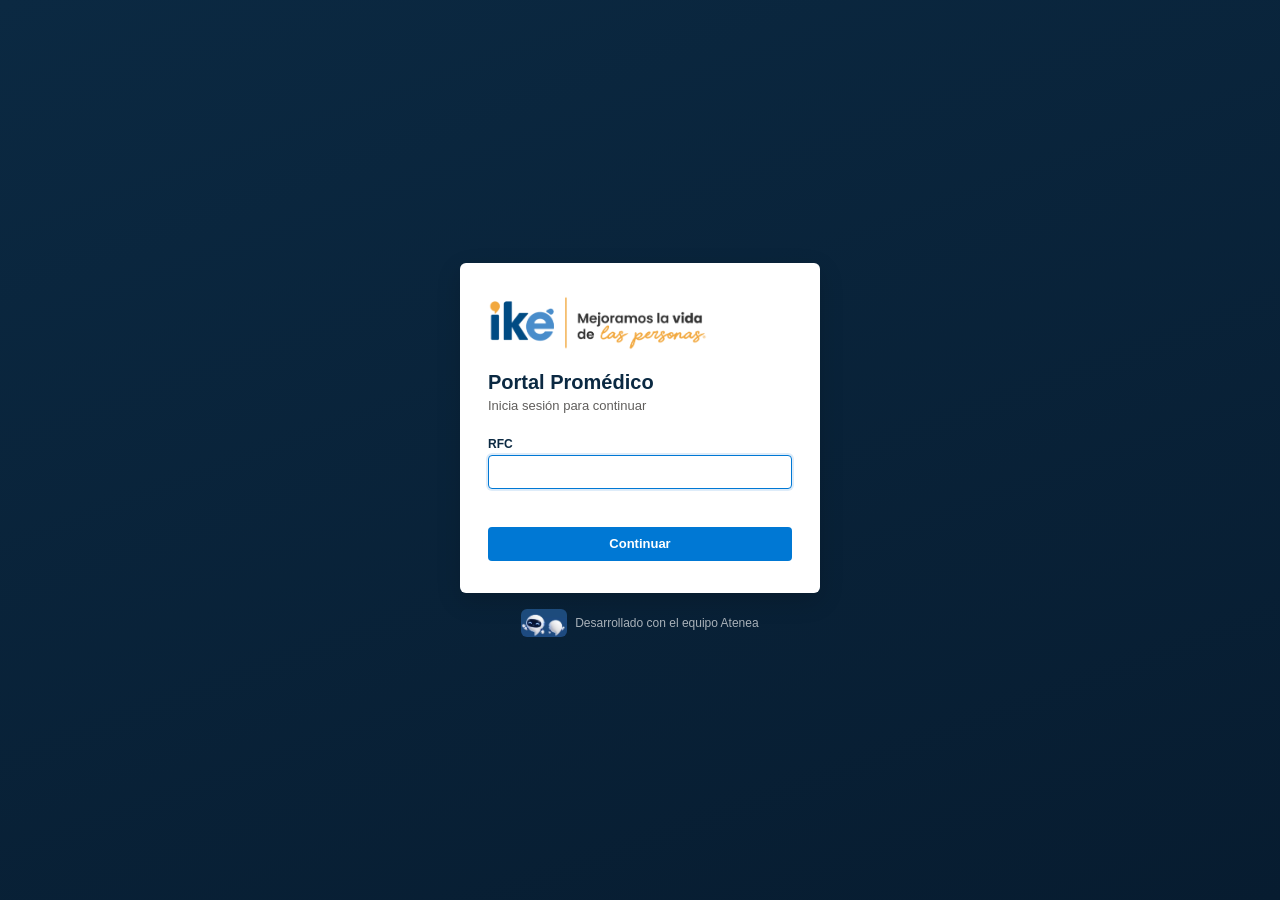
==== commit 881592d6: "Agrega el logo del equipo Atenea al menú y a la pantalla de login Identifica que este portal se está" ====
--- a/frontend/index.html
+++ b/frontend/index.html
@@ -36,6 +36,10 @@
     <div class="sidebar-brand">
       <img src="img/logo-ike-blanco.png" alt="IKE" class="sidebar-logo">
       Portal Promédico<small>Panel de gestión</small>
+      <div class="sidebar-equipo">
+        <img src="img/logo-atenea.png" alt="Equipo Atenea" class="sidebar-equipo-logo">
+        <span>Equipo Atenea</span>
+      </div>
     </div>
     <div class="nav-item" data-pantalla="expedientes">
       <svg viewBox="0 0 24 24" fill="none" stroke="currentColor" stroke-width="2" stroke-linecap="round" stroke-linejoin="round"><path d="M9 3H5a2 2 0 0 0-2 2v14a2 2 0 0 0 2 2h14a2 2 0 0 0 2-2v-4"/><path d="M9 3v6h6"/><path d="M9 3l11 11"/></svg>
@@ -52,7 +56,8 @@
     <div class="nav-grupo" data-subitems="directorio-proveedores,directorio-proveedores-carga">
       <div class="nav-item nav-item-grupo">
         <svg viewBox="0 0 24 24" fill="none" stroke="currentColor" stroke-width="2" stroke-linecap="round" stroke-linejoin="round"><path d="M21 10c0 7-9 13-9 13s-9-6-9-13a9 9 0 0 1 18 0z"/><circle cx="12" cy="10" r="3"/></svg>
-        Directorio de Proveedores
+        <span class="nav-item-grupo-texto">Directorio de Proveedores</span>
+        <svg class="nav-item-grupo-flecha" viewBox="0 0 24 24" fill="none" stroke="currentColor" stroke-width="2" stroke-linecap="round" stroke-linejoin="round"><polyline points="6 9 12 15 18 9"/></svg>
       </div>
       <div class="nav-item nav-subitem" data-pantalla="directorio-proveedores">Proveedores</div>
       <div class="nav-item nav-subitem" data-pantalla="directorio-proveedores-carga">Carga catálogo proveedores Core</div>
@@ -67,7 +72,7 @@
     </div>
     <div class="nav-item" data-pantalla="colores-cuentas">
       <svg viewBox="0 0 24 24" fill="none" stroke="currentColor" stroke-width="2" stroke-linecap="round" stroke-linejoin="round"><path d="M12 2.7l5.7 5.7a8 8 0 1 1-11.4 0z"/></svg>
-      Colores de Cuentas
+      Cuentas Especiales
     </div>
     <div class="nav-item" data-pantalla="historial-correos">
       <svg viewBox="0 0 24 24" fill="none" stroke="currentColor" stroke-width="2" stroke-linecap="round" stroke-linejoin="round"><path d="M4 4h16v16H4z"/><path d="M22 6l-10 7L2 6"/></svg>
--- a/frontend/css/layout.css
+++ b/frontend/css/layout.css
@@ -4,7 +4,7 @@
 /* ---------- LOGIN ---------- */
 #view-login{
   min-height:100vh;
-  display:flex;align-items:center;justify-content:center;
+  display:flex;flex-direction:column;align-items:center;justify-content:center;gap:16px;
   background:linear-gradient(160deg, var(--navy) 0%, var(--navy-dark) 100%);
 }
 .login-card{
@@ -13,6 +13,10 @@
 }
 /* Logo de IKE con lema (versión a color, sobre la tarjeta blanca). */
 .login-logo{display:block;width:220px;max-width:100%;height:auto;margin:0 0 20px;}
+/* Aviso de que este portal lo desarrolla el equipo Atenea -- sobre el
+   mismo degradado navy de #view-login, debajo de la tarjeta blanca. */
+.login-equipo{display:flex;align-items:center;gap:8px;color:rgba(255,255,255,.65);font-size:12px;}
+.login-equipo-logo{height:28px;width:auto;border-radius:6px;}
 .login-card h1{font-size:20px;margin:0 0 4px;color:var(--navy);}
 .login-card p.subtitle{margin:0 0 24px;color:var(--text-secondary);font-size:13px;}
 .password-wrap{position:relative;}
@@ -41,6 +45,10 @@
 .sidebar-brand small{display:block;font-weight:400;font-size:11px;opacity:.7;margin-top:2px;}
 /* Marca de IKE en blanco (sobre el azul marino del menú). */
 .sidebar-logo{display:block;height:32px;width:auto;margin-bottom:10px;}
+/* Aviso de que este portal lo desarrolla el equipo Atenea, dentro de la
+   misma franja navy del menú -- no es una pantalla, no navega a nada. */
+.sidebar-equipo{display:flex;align-items:center;gap:6px;margin-top:10px;padding-top:10px;border-top:1px solid rgba(255,255,255,.12);font-size:10.5px;font-weight:400;color:rgba(255,255,255,.6);}
+.sidebar-equipo-logo{height:22px;width:auto;border-radius:4px;flex-shrink:0;}
 .nav-item{
   display:flex;align-items:center;gap:10px;padding:12px 16px;font-size:13px;
   color:rgba(255,255,255,.85);cursor:pointer;border-left:3px solid transparent;
@@ -50,11 +58,22 @@
 .nav-item.active{background:rgba(255,255,255,.10);border-left:3px solid var(--blue);color:#fff;font-weight:600;}
 .nav-spacer{flex:1;}
 /* Grupo del menú con sub-opciones (ej. "Directorio de Proveedores" ->
-   Proveedores / Carga catálogo proveedores Core). El encabezado del grupo
-   no navega a ninguna pantalla (no tiene data-pantalla) -- solo agrupa. */
-.nav-item-grupo{cursor:default;opacity:.75;font-size:11.5px;text-transform:uppercase;letter-spacing:.03em;padding-bottom:6px;}
-.nav-item-grupo:hover{background:transparent;}
-.nav-subitem{padding-left:30px;font-size:12.5px;}
+   Proveedores / Carga catálogo proveedores Core): un fondo propio y una
+   guía vertical conectando las sub-opciones dejan claro que son parte del
+   mismo grupo y no opciones sueltas. El encabezado del grupo no navega a
+   ninguna pantalla (no tiene data-pantalla) -- solo agrupa. */
+.nav-grupo{background:rgba(255,255,255,.04);padding-bottom:4px;}
+.nav-item-grupo{font-weight:600;}
+.nav-item-grupo-texto{flex:1;}
+.nav-item-grupo-flecha{width:14px;height:14px;flex-shrink:0;opacity:.7;transition:transform .15s ease;}
+.nav-subitem{position:relative;padding-left:44px;font-size:12.5px;}
+.nav-subitem::before{content:"";position:absolute;left:28px;top:0;bottom:0;width:1px;background:rgba(255,255,255,.18);}
+.nav-subitem.active::before{background:var(--blue);}
+/* Contraído (clic en el encabezado del grupo): se ocultan las sub-opciones
+   y la flecha apunta hacia el lado en vez de hacia abajo. */
+.nav-grupo.colapsado{padding-bottom:0;}
+.nav-grupo.colapsado .nav-subitem{display:none;}
+.nav-grupo.colapsado .nav-item-grupo-flecha{transform:rotate(-90deg);}
 .nav-user{padding:10px 16px;font-size:11px;opacity:.75;border-top:1px solid rgba(255,255,255,.12);flex-shrink:0;}
 
 .main{flex:1;display:flex;flex-direction:column;min-width:0;background:var(--gray-bg);height:100vh;overflow:hidden;}
@@ -73,8 +92,12 @@
   #view-app{flex-direction:column;height:auto;min-height:100vh;overflow:visible;}
   .sidebar{width:100%;height:auto;flex-direction:row;align-items:center;overflow-x:auto;overflow-y:visible;}
   .sidebar-brand{flex-shrink:0;border-bottom:none;border-right:1px solid rgba(255,255,255,.12);white-space:nowrap;}
+  .sidebar-equipo{display:none;}
   .nav-item{flex-shrink:0;border-left:none;border-bottom:3px solid transparent;}
   .nav-item.active{border-left:none;border-bottom:3px solid var(--blue);}
+  .nav-grupo{flex-shrink:0;display:flex;background:none;}
+  .nav-subitem{padding-left:16px;}
+  .nav-subitem::before{left:0;top:auto;bottom:0;right:0;width:auto;height:1px;}
   .nav-spacer{display:none;}
   .nav-user{display:none;}
   .main{height:auto;overflow:visible;}
--- a/frontend/css/componentes.css
+++ b/frontend/css/componentes.css
@@ -313,12 +313,11 @@
 .mini-table{width:100%;border-collapse:collapse;font-size:12.5px;}
 .mini-table thead th{text-align:left;padding:8px 10px;background:var(--gray-bg);color:var(--navy);border-bottom:1px solid var(--gray-border);}
 .mini-table tbody td{padding:8px 10px;border-bottom:1px solid var(--gray-border);}
-/* Franjas alternadas (zebra) en el apartado "Seguimiento" (historial de
-   Core/SISE), mismo color/criterio que .tabla-expedientes (renglones
-   pares con --blue-light) -- va ANTES del hover para que este último
-   siga ganando (igual que en .tabla-expedientes). Solo esta tabla, no
-   todo .mini-table (historial de correos, etc. no lo pidieron). */
-#sg-historial-sise-tabla tbody tr:nth-child(even){background:var(--blue-light);}
+/* Franjas alternadas (zebra): todo listado en tabla las lleva por default
+   -- renglones pares con --blue-light, mismo color/criterio que
+   .tabla-expedientes, para que una tabla larga sea más fácil de leer.
+   Va ANTES del hover para que este último siga ganando. */
+.mini-table tbody tr:nth-child(even){background:var(--blue-light);}
 .mini-table tbody tr:hover{background:#FAFAFA;}
 .mini-empty{padding:20px;text-align:center;color:var(--text-secondary);}
 
--- a/frontend/css/directorio.css
+++ b/frontend/css/directorio.css
@@ -153,6 +153,12 @@
 .dp-medico-principal{flex:4 1 200px;min-width:0;}
 .dp-medico-nombre{display:flex;align-items:center;gap:8px;flex-wrap:wrap;margin-bottom:4px;}
 .dp-medico-nombre h3{font-size:15px;font-weight:600;color:var(--navy);margin:0 4px 0 0;}
+/* Distintivo tipo semáforo: de dónde salió este proveedor -- azul si viene
+   del catálogo Core (Excel cargado por Administrador), morado si se dio de
+   alta desde esta misma pantalla ("Alta de médico") y ya fue aprobado. */
+.dp-origen-punto{width:9px;height:9px;border-radius:50%;flex-shrink:0;display:inline-block;}
+.dp-origen-punto.core{background:var(--blue);}
+.dp-origen-punto.portal{background:var(--purple);}
 .dp-medico-consultorio{flex:3 1 170px;min-width:0;}
 .dp-medico-disponibilidad{flex:2 1 150px;min-width:0;}
 .dp-dato{white-space:nowrap;}
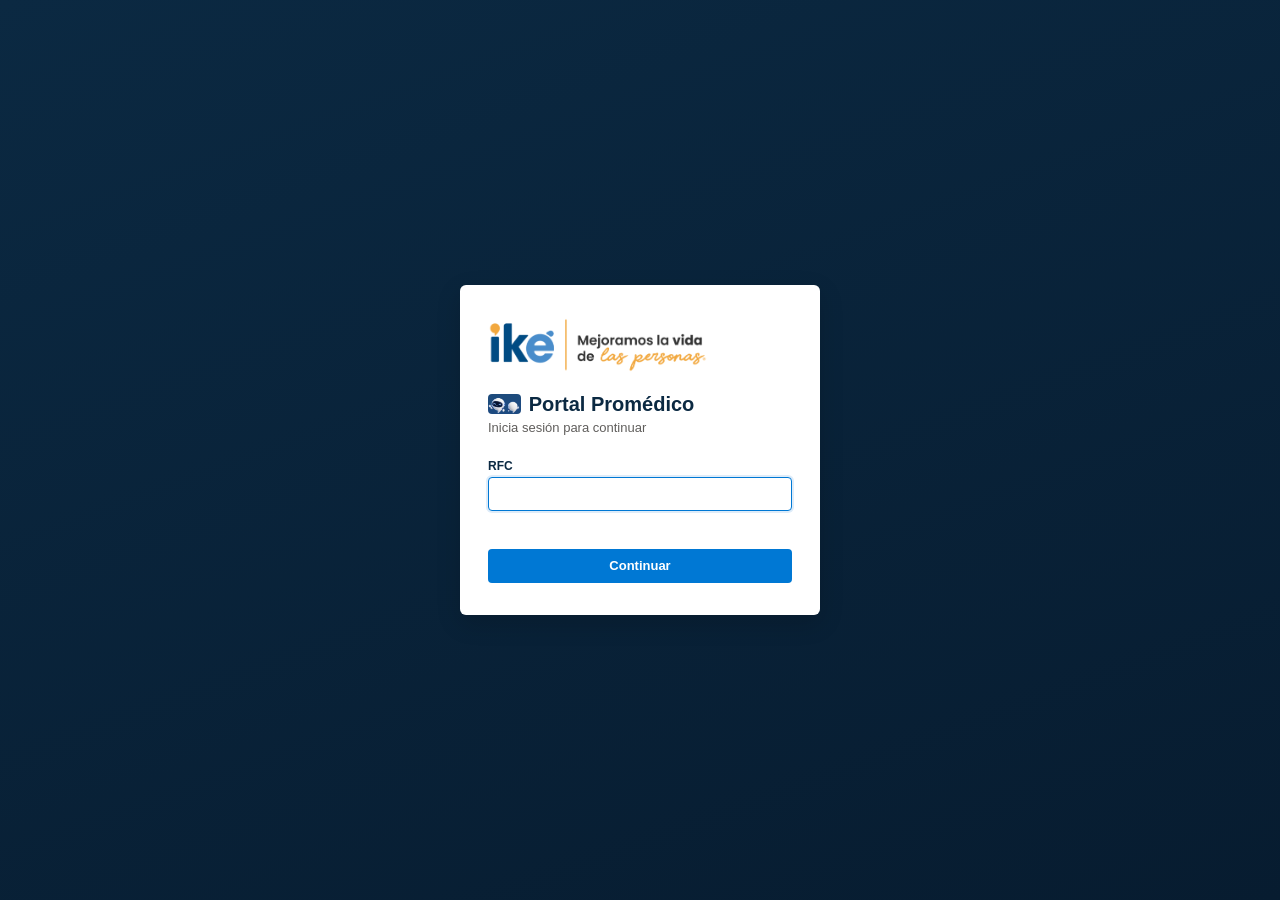
==== commit b5db26ce: "Simplifica el logo de Atenea: solo el ícono junto a "Portal Promédico" Quita el badge con el texto "" ====
--- a/frontend/index.html
+++ b/frontend/index.html
@@ -35,11 +35,8 @@
   <div class="sidebar">
     <div class="sidebar-brand">
       <img src="img/logo-ike-blanco.png" alt="IKE" class="sidebar-logo">
-      Portal Promédico<small>Panel de gestión</small>
-      <div class="sidebar-equipo">
-        <img src="img/logo-atenea.png" alt="Equipo Atenea" class="sidebar-equipo-logo">
-        <span>Equipo Atenea</span>
-      </div>
+      <span class="marca-titulo"><img src="img/logo-atenea.png" alt="Equipo Atenea" class="marca-atenea-icono">Portal Promédico</span>
+      <small>Panel de gestión</small>
     </div>
     <div class="nav-item" data-pantalla="expedientes">
       <svg viewBox="0 0 24 24" fill="none" stroke="currentColor" stroke-width="2" stroke-linecap="round" stroke-linejoin="round"><path d="M9 3H5a2 2 0 0 0-2 2v14a2 2 0 0 0 2 2h14a2 2 0 0 0 2-2v-4"/><path d="M9 3v6h6"/><path d="M9 3l11 11"/></svg>
--- a/frontend/css/layout.css
+++ b/frontend/css/layout.css
@@ -4,7 +4,7 @@
 /* ---------- LOGIN ---------- */
 #view-login{
   min-height:100vh;
-  display:flex;flex-direction:column;align-items:center;justify-content:center;gap:16px;
+  display:flex;align-items:center;justify-content:center;
   background:linear-gradient(160deg, var(--navy) 0%, var(--navy-dark) 100%);
 }
 .login-card{
@@ -13,11 +13,7 @@
 }
 /* Logo de IKE con lema (versión a color, sobre la tarjeta blanca). */
 .login-logo{display:block;width:220px;max-width:100%;height:auto;margin:0 0 20px;}
-/* Aviso de que este portal lo desarrolla el equipo Atenea -- sobre el
-   mismo degradado navy de #view-login, debajo de la tarjeta blanca. */
-.login-equipo{display:flex;align-items:center;gap:8px;color:rgba(255,255,255,.65);font-size:12px;}
-.login-equipo-logo{height:28px;width:auto;border-radius:6px;}
-.login-card h1{font-size:20px;margin:0 0 4px;color:var(--navy);}
+.login-card h1{display:flex;align-items:center;gap:8px;font-size:20px;margin:0 0 4px;color:var(--navy);}
 .login-card p.subtitle{margin:0 0 24px;color:var(--text-secondary);font-size:13px;}
 .password-wrap{position:relative;}
 .password-wrap input{padding-right:36px;}
@@ -45,10 +41,10 @@
 .sidebar-brand small{display:block;font-weight:400;font-size:11px;opacity:.7;margin-top:2px;}
 /* Marca de IKE en blanco (sobre el azul marino del menú). */
 .sidebar-logo{display:block;height:32px;width:auto;margin-bottom:10px;}
-/* Aviso de que este portal lo desarrolla el equipo Atenea, dentro de la
-   misma franja navy del menú -- no es una pantalla, no navega a nada. */
-.sidebar-equipo{display:flex;align-items:center;gap:6px;margin-top:10px;padding-top:10px;border-top:1px solid rgba(255,255,255,.12);font-size:10.5px;font-weight:400;color:rgba(255,255,255,.6);}
-.sidebar-equipo-logo{height:22px;width:auto;border-radius:4px;flex-shrink:0;}
+.marca-titulo{display:inline-flex;align-items:center;gap:6px;}
+/* Logo del equipo Atenea, junto al nombre "Portal Promédico" en todo el
+   portal (menú lateral y login) -- solo el ícono, sin texto descriptivo. */
+.marca-atenea-icono{height:20px;width:auto;border-radius:4px;flex-shrink:0;}
 .nav-item{
   display:flex;align-items:center;gap:10px;padding:12px 16px;font-size:13px;
   color:rgba(255,255,255,.85);cursor:pointer;border-left:3px solid transparent;
@@ -92,7 +88,6 @@
   #view-app{flex-direction:column;height:auto;min-height:100vh;overflow:visible;}
   .sidebar{width:100%;height:auto;flex-direction:row;align-items:center;overflow-x:auto;overflow-y:visible;}
   .sidebar-brand{flex-shrink:0;border-bottom:none;border-right:1px solid rgba(255,255,255,.12);white-space:nowrap;}
-  .sidebar-equipo{display:none;}
   .nav-item{flex-shrink:0;border-left:none;border-bottom:3px solid transparent;}
   .nav-item.active{border-left:none;border-bottom:3px solid var(--blue);}
   .nav-grupo{flex-shrink:0;display:flex;background:none;}
